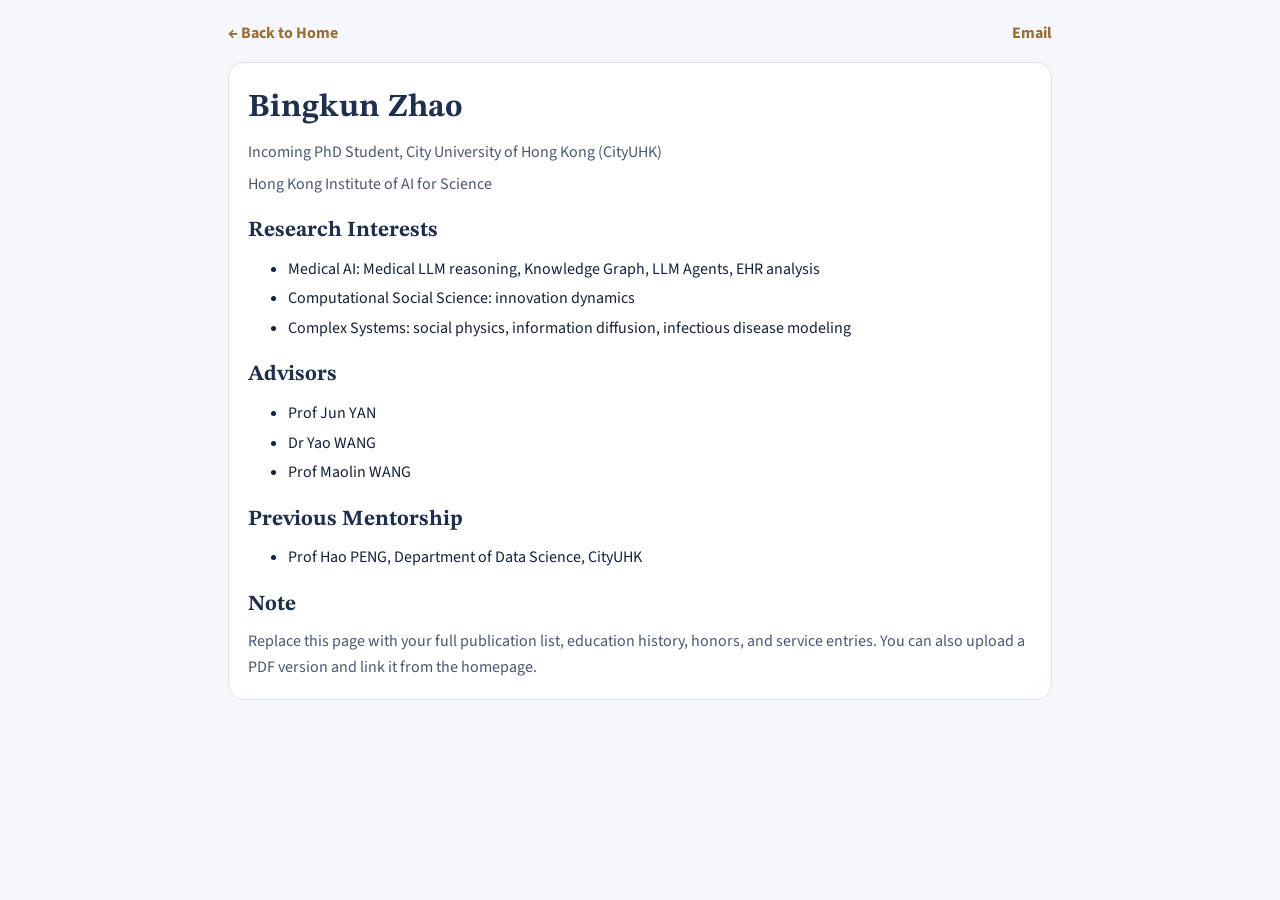
==== cv.html @ 6e70726f "Add avatar placeholder, CV page, and richer publication links" ====
<!doctype html>
<html lang="en">
  <head>
    <meta charset="UTF-8" />
    <meta name="viewport" content="width=device-width, initial-scale=1.0" />
    <title>Bingkun Zhao | CV</title>
    <link rel="preconnect" href="https://fonts.googleapis.com" />
    <link rel="preconnect" href="https://fonts.gstatic.com" crossorigin />
    <link
      href="https://fonts.googleapis.com/css2?family=Source+Sans+3:wght@400;500;600;700&family=STIX+Two+Text:wght@500;600;700&display=swap"
      rel="stylesheet"
    />
    <style>
      :root {
        --bg: #f5f7fc;
        --text: #152139;
        --text-soft: #4a5771;
        --line: #dbe2ef;
        --card: #ffffff;
        --accent: #986f34;
      }

      * {
        box-sizing: border-box;
      }

      body {
        margin: 0;
        background: var(--bg);
        color: var(--text);
        font-family: "Source Sans 3", "Segoe UI", sans-serif;
        line-height: 1.65;
      }

      .wrap {
        max-width: 860px;
        margin: 0 auto;
        padding: 1.25rem 1.1rem 2rem;
      }

      .topbar {
        display: flex;
        justify-content: space-between;
        gap: 1rem;
        align-items: center;
        margin-bottom: 1rem;
      }

      .topbar a {
        color: var(--accent);
        text-decoration: none;
        font-weight: 700;
      }

      .card {
        background: var(--card);
        border: 1px solid var(--line);
        border-radius: 1rem;
        padding: 1.15rem 1.2rem;
      }

      h1,
      h2 {
        font-family: "STIX Two Text", Georgia, serif;
        color: #1f2f4e;
      }

      h1 {
        margin: 0;
        font-size: 2rem;
      }

      h2 {
        margin: 1rem 0 0.35rem;
        font-size: 1.35rem;
      }

      p {
        margin: 0.3rem 0 0;
        color: var(--text-soft);
      }

      ul {
        margin: 0.45rem 0 0;
      }

      li + li {
        margin-top: 0.2rem;
      }

      @media (max-width: 620px) {
        .topbar {
          flex-direction: column;
          align-items: flex-start;
        }
      }
    </style>
  </head>
  <body>
    <div class="wrap">
      <div class="topbar">
        <a href="index.html">← Back to Home</a>
        <a href="mailto:your-email@my.cityu.edu.hk">Email</a>
      </div>
      <section class="card">
        <h1>Bingkun Zhao</h1>
        <p>
          Incoming PhD Student, City University of Hong Kong (CityUHK)
        </p>
        <p>Hong Kong Institute of AI for Science</p>

        <h2>Research Interests</h2>
        <ul>
          <li>Medical AI: Medical LLM reasoning, Knowledge Graph, LLM Agents, EHR analysis</li>
          <li>Computational Social Science: innovation dynamics</li>
          <li>Complex Systems: social physics, information diffusion, infectious disease modeling</li>
        </ul>

        <h2>Advisors</h2>
        <ul>
          <li>Prof Jun YAN</li>
          <li>Dr Yao WANG</li>
          <li>Prof Maolin WANG</li>
        </ul>

        <h2>Previous Mentorship</h2>
        <ul>
          <li>Prof Hao PENG, Department of Data Science, CityUHK</li>
        </ul>

        <h2>Note</h2>
        <p>
          Replace this page with your full publication list, education history,
          honors, and service entries. You can also upload a PDF version and
          link it from the homepage.
        </p>
      </section>
    </div>
  </body>
</html>
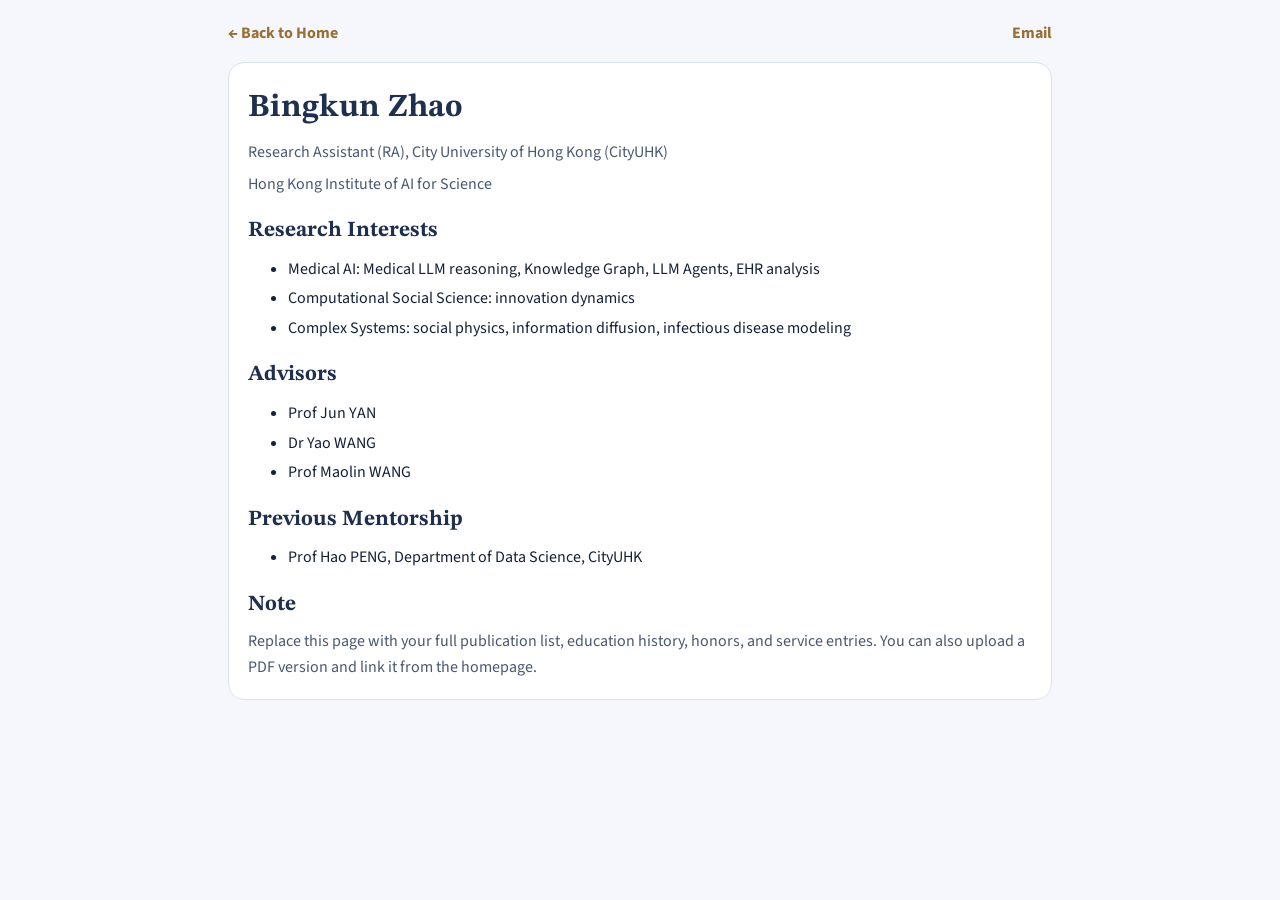
==== commit 5f4bc2ec: "Update role from PhD to RA" ====
--- a/cv.html
+++ b/cv.html
@@ -105,7 +105,7 @@
       <section class="card">
         <h1>Bingkun Zhao</h1>
         <p>
-          Incoming PhD Student, City University of Hong Kong (CityUHK)
+          Research Assistant (RA), City University of Hong Kong (CityUHK)
         </p>
         <p>Hong Kong Institute of AI for Science</p>
 
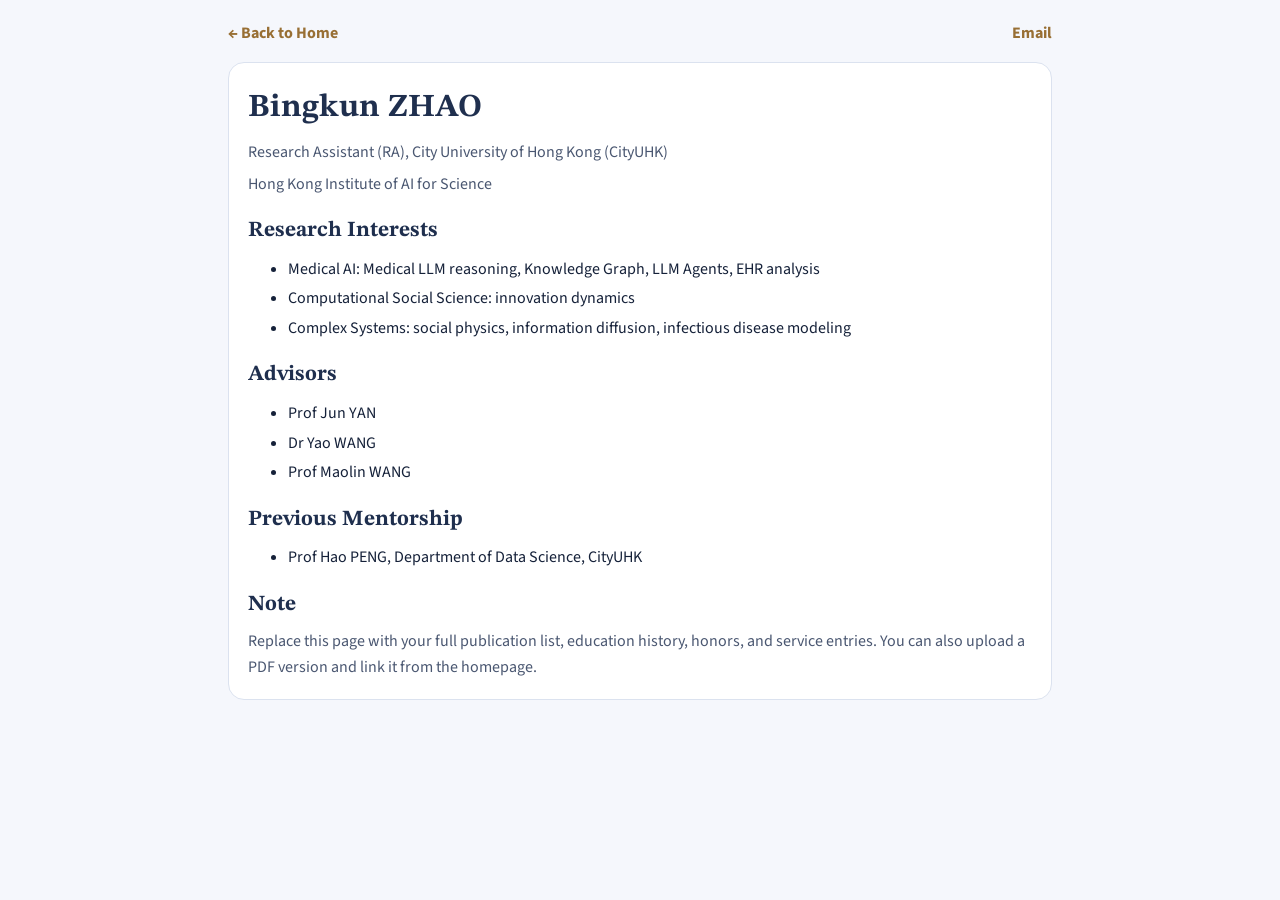
==== commit 5ee575c4: "Capitalize surname as ZHAO in profile text" ====
--- a/cv.html
+++ b/cv.html
@@ -3,7 +3,7 @@
   <head>
     <meta charset="UTF-8" />
     <meta name="viewport" content="width=device-width, initial-scale=1.0" />
-    <title>Bingkun Zhao | CV</title>
+    <title>Bingkun ZHAO | CV</title>
     <link rel="preconnect" href="https://fonts.googleapis.com" />
     <link rel="preconnect" href="https://fonts.gstatic.com" crossorigin />
     <link
@@ -103,7 +103,7 @@
         <a href="mailto:your-email@my.cityu.edu.hk">Email</a>
       </div>
       <section class="card">
-        <h1>Bingkun Zhao</h1>
+        <h1>Bingkun ZHAO</h1>
         <p>
           Research Assistant (RA), City University of Hong Kong (CityUHK)
         </p>
